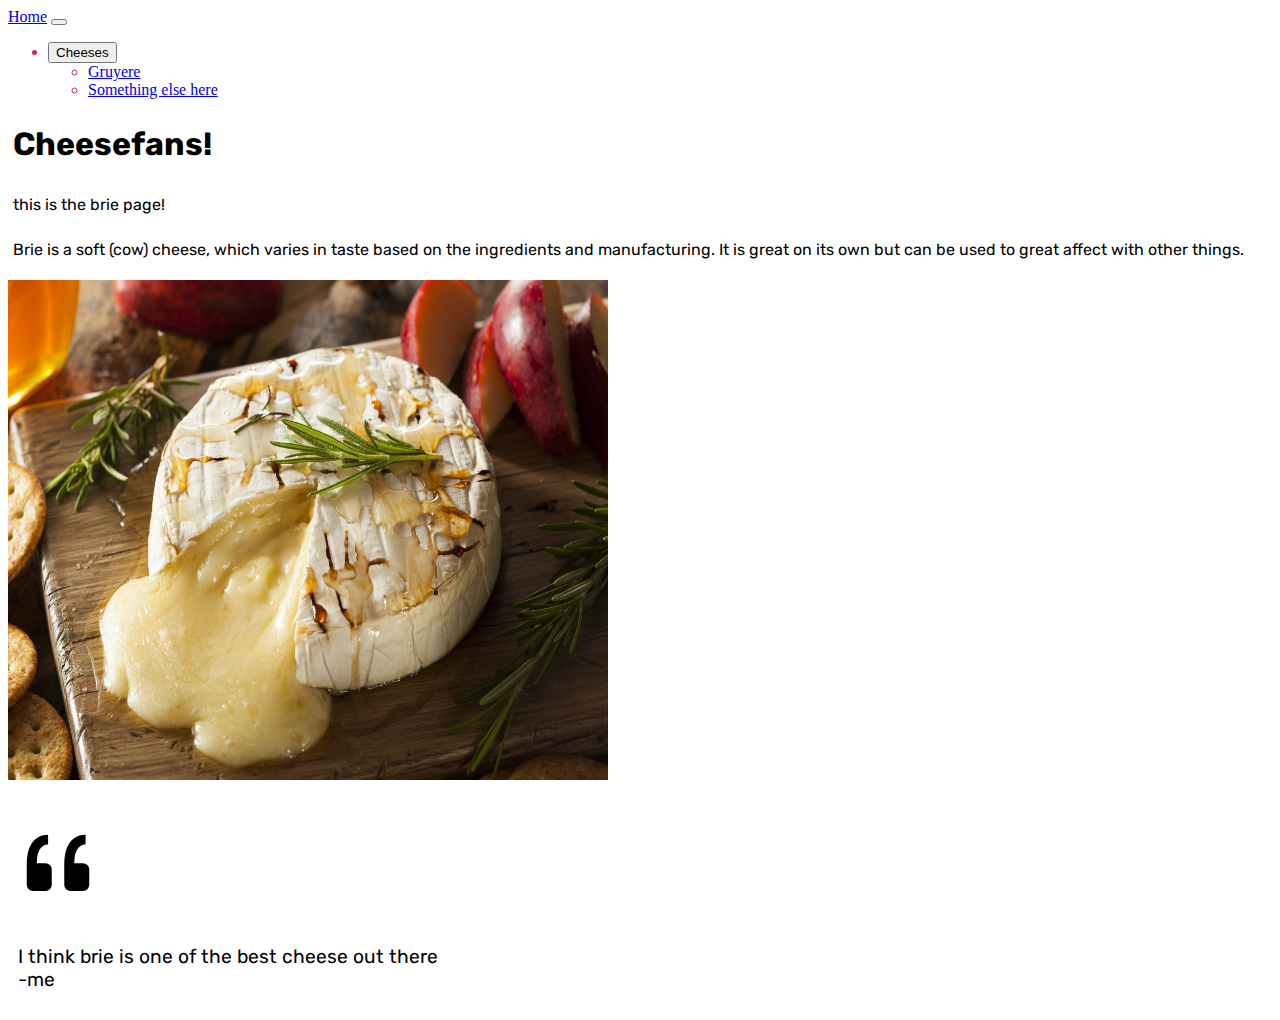
==== Brie/index.html @ 6b05e2bd "skibidi toilet" ====
<head>
    <meta charset="utf-8">
    <meta name="viewport" content="width=device-width, initial-scale=1">
    <title>Cheesefans</title>
    <link href="https://cdn.jsdelivr.net/npm/bootstrap@5.3.2/dist/css/bootstrap.min.css" rel="stylesheet" integrity="sha384-T3c6CoIi6uLrA9TneNEoa7RxnatzjcDSCmG1MXxSR1GAsXEV/Dwwykc2MPK8M2HN" crossorigin="anonymous">
    <link rel="apple-touch-icon" sizes="180x180" href="/apple-touch-icon.png">
    <link rel="icon" type="image/png" sizes="32x32" href="/favicon-32x32.png">
    <link rel="icon" type="image/png" sizes="16x16" href="/favicon-16x16.png">
    <link rel="manifest" href="/site.webmanifest">
    <link rel="mask-icon" href="/safari-pinned-tab.svg" color="#5bbad5">
    <meta name="msapplication-TileColor" content="#da532c">
    <meta name="theme-color" content="#000000">
    <link href="/style.css" rel="stylesheet"
  </head>
  <body>
    <script src="/index.js"></script>
    <nav id="rasberry" class="navbar navbar-expand-lg navbar-dark bg-dark">
      <div class="container-fluid">
        <a class="navbar-brand" href="/">Home</a>
        <button class="navbar-toggler" type="button" data-bs-toggle="collapse" data-bs-target="#navbarNavDarkDropdown" aria-controls="navbarNavDarkDropdown" aria-expanded="false" aria-label="Toggle navigation">
          <span class="navbar-toggler-icon"></span>
        </button>
        <div class="collapse navbar-collapse" id="navbarNavDarkDropdown">
          <ul class="navbar-nav">
            <li class="nav-item dropdown">
              <button class="btn btn-dark dropdown-toggle" data-bs-toggle="dropdown" aria-expanded="false">
                Cheeses
              </button>
              <ul class="dropdown-menu dropdown-menu-dark">
                <li><a class="dropdown-item" href="/Gruyere/index.html">Gruyere</a></li>
                <li><a class="dropdown-item" href="#">Something else here</a></li>
              </ul>
            </li>
          </ul>
        </div>
      </div>
    </nav>
    <h1 id="beans">Cheesefans!</h1>
    <p id="beans">this is the brie page!</p>
    <p id="beans">Brie is a soft (cow) cheese, which varies in taste based on the ingredients and manufacturing. It is great on its own but can be used to great affect with other things.</p>
    <img src="/Brie/brie.jpeg" class="img-thumbnail" alt="Brie" width="600" height="500"><br><br><br>
    <img src="/quote.svg" class="img-thumbnail" alt="quotation marks" width="100" height="100">
    <p id="skibidi">I think brie is one of the best cheese out there <br>-me</p>
    <script src="https://cdn.jsdelivr.net/npm/bootstrap@5.3.2/dist/js/bootstrap.bundle.min.js" integrity="sha384-C6RzsynM9kWDrMNeT87bh95OGNyZPhcTNXj1NW7RuBCsyN/o0jlpcV8Qyq46cDfL" crossorigin="anonymous"></script>
  </body>
</html>
---- style.css ----
@import url('https://fonts.googleapis.com/css2?family=Rubik&display=swap');
#beans{
    font-family: 'Rubik', sans-serif;
    padding: 5px;
}
#skibidi{
    font-family: 'Rubik', sans-serif, bold;
     padding: 10px;
     font-size: larger;
}
#rasberry{
    color: #D81E5B;
}
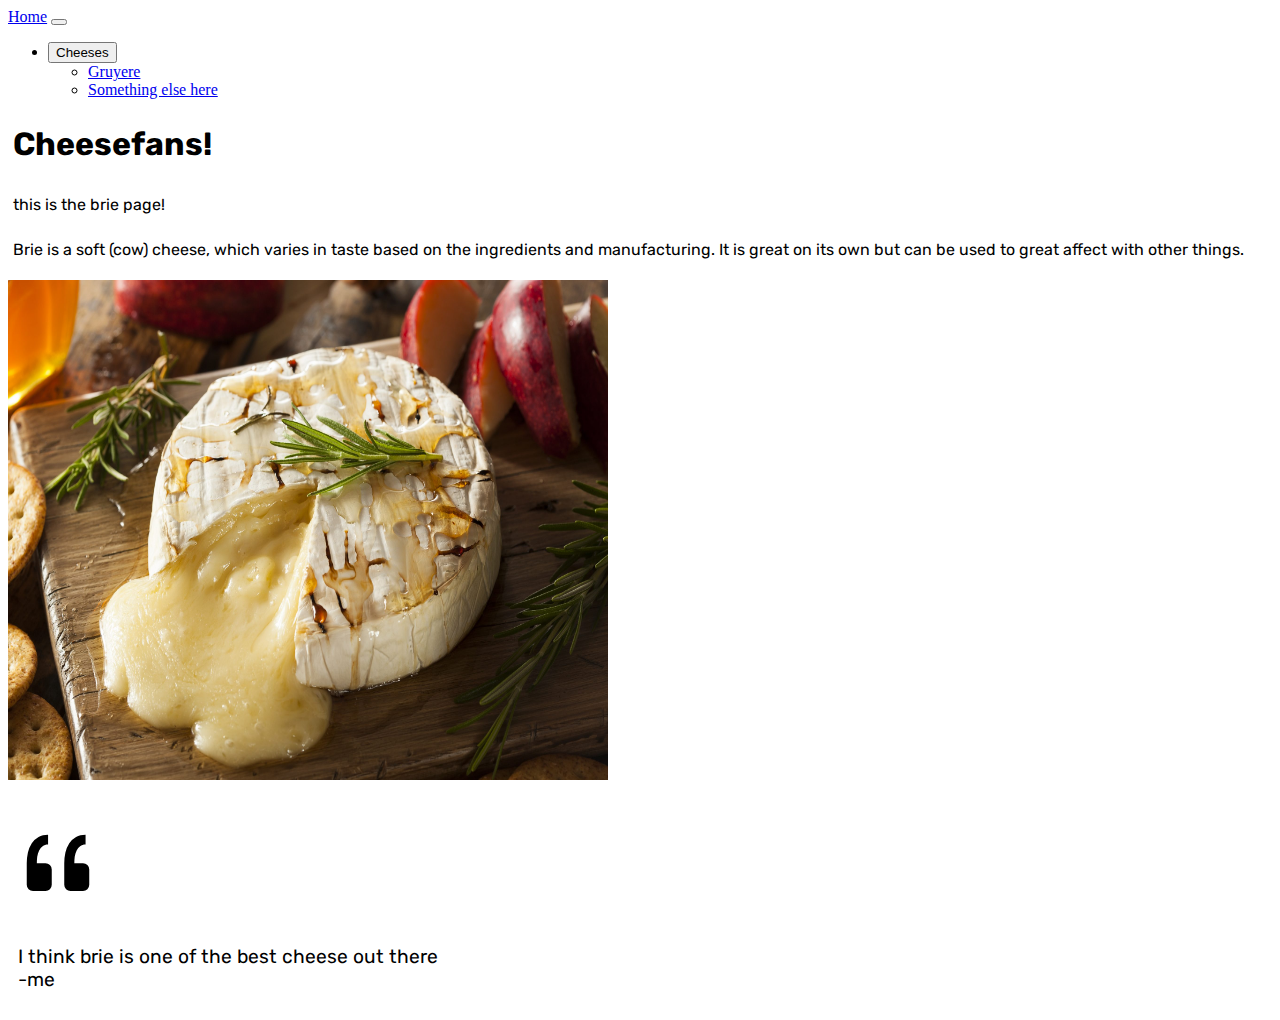
==== commit 6a303c88: "skibidi dop dop yes yes" ====
--- a/Brie/index.html
+++ b/Brie/index.html
@@ -14,7 +14,7 @@
   </head>
   <body>
     <script src="/index.js"></script>
-    <nav id="rasberry" class="navbar navbar-expand-lg navbar-dark bg-dark">
+    <nav class="navbar navbar-expand-lg navbar-dark bg-dark">
       <div class="container-fluid">
         <a class="navbar-brand" href="/">Home</a>
         <button class="navbar-toggler" type="button" data-bs-toggle="collapse" data-bs-target="#navbarNavDarkDropdown" aria-controls="navbarNavDarkDropdown" aria-expanded="false" aria-label="Toggle navigation">
--- a/style.css
+++ b/style.css
@@ -10,4 +10,4 @@
 }
 #rasberry{
     color: #D81E5B;
-}+}
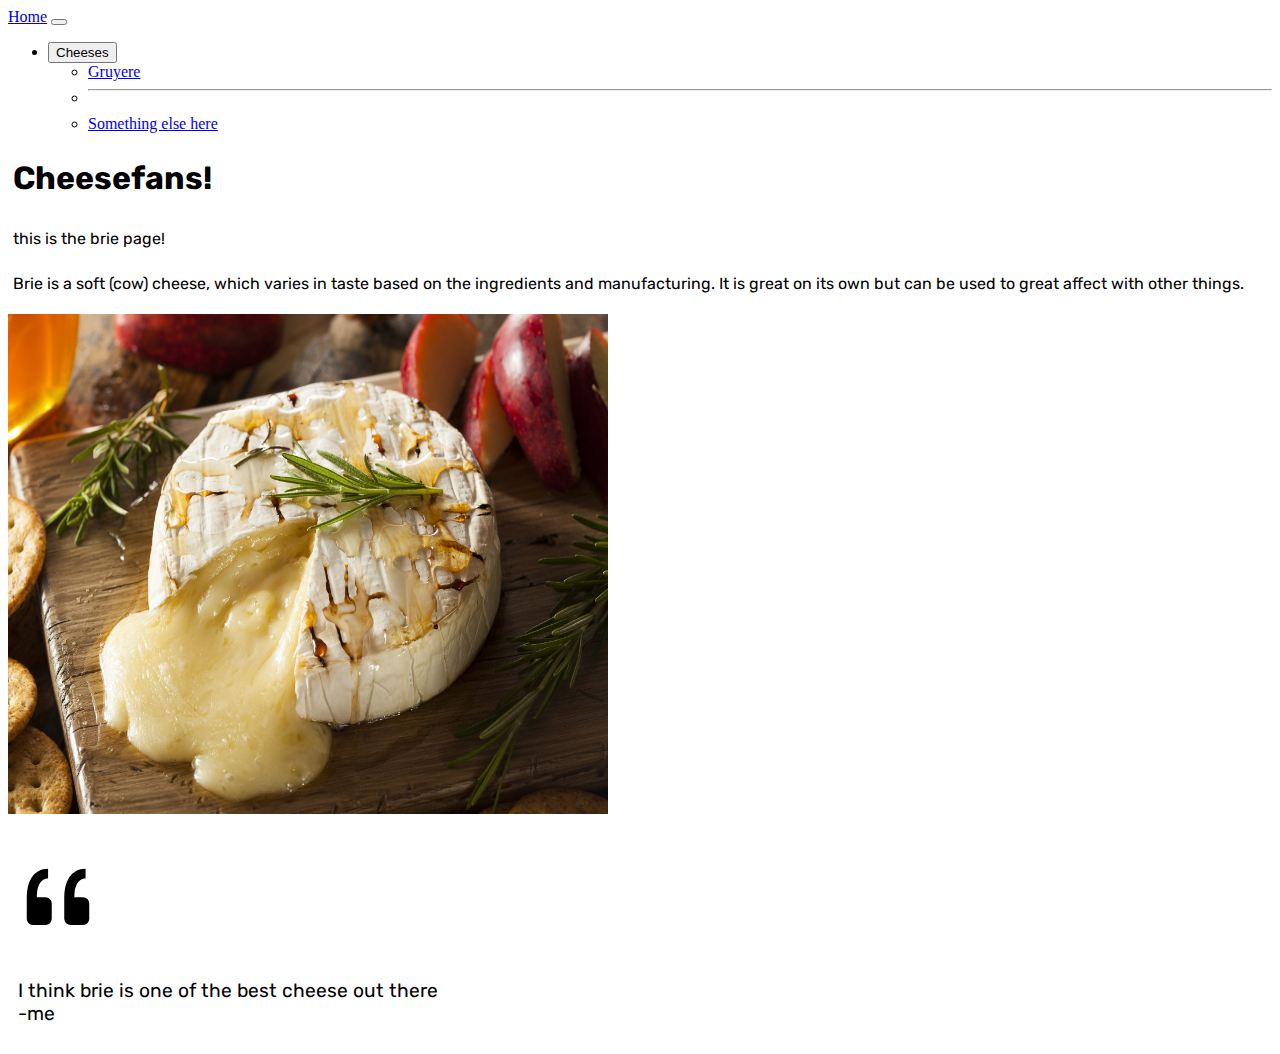
==== commit 8f5e8e12: "YOUR SO SKIBIDI" ====
--- a/Brie/index.html
+++ b/Brie/index.html
@@ -28,6 +28,7 @@
               </button>
               <ul class="dropdown-menu dropdown-menu-dark">
                 <li><a class="dropdown-item" href="/Gruyere/index.html">Gruyere</a></li>
+                <li><hr class="dropdown-divider"></li>
                 <li><a class="dropdown-item" href="#">Something else here</a></li>
               </ul>
             </li>
--- a/style.css
+++ b/style.css
@@ -11,3 +11,6 @@
 #rasberry{
     color: #D81E5B;
 }
+#dropdown-thingy{
+    color: white;
+}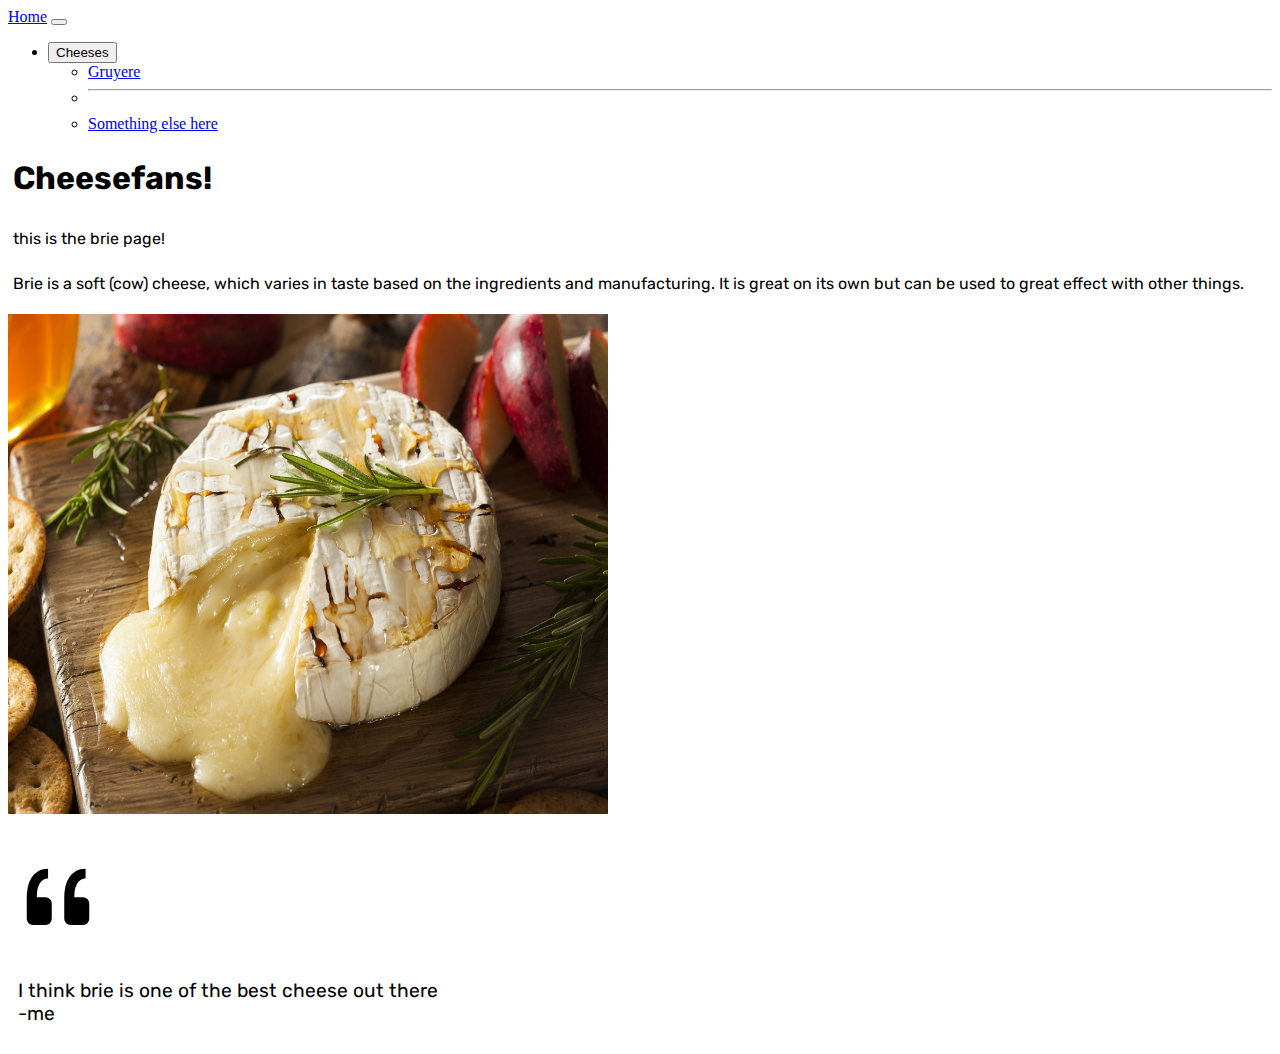
==== commit b34b5443: "skibidi" ====
--- a/Brie/index.html
+++ b/Brie/index.html
@@ -38,7 +38,7 @@
     </nav>
     <h1 id="beans">Cheesefans!</h1>
     <p id="beans">this is the brie page!</p>
-    <p id="beans">Brie is a soft (cow) cheese, which varies in taste based on the ingredients and manufacturing. It is great on its own but can be used to great affect with other things.</p>
+    <p id="beans">Brie is a soft (cow) cheese, which varies in taste based on the ingredients and manufacturing. It is great on its own but can be used to great effect with other things.</p>
     <img src="/Brie/brie.jpeg" class="img-thumbnail" alt="Brie" width="600" height="500"><br><br><br>
     <img src="/quote.svg" class="img-thumbnail" alt="quotation marks" width="100" height="100">
     <p id="skibidi">I think brie is one of the best cheese out there <br>-me</p>
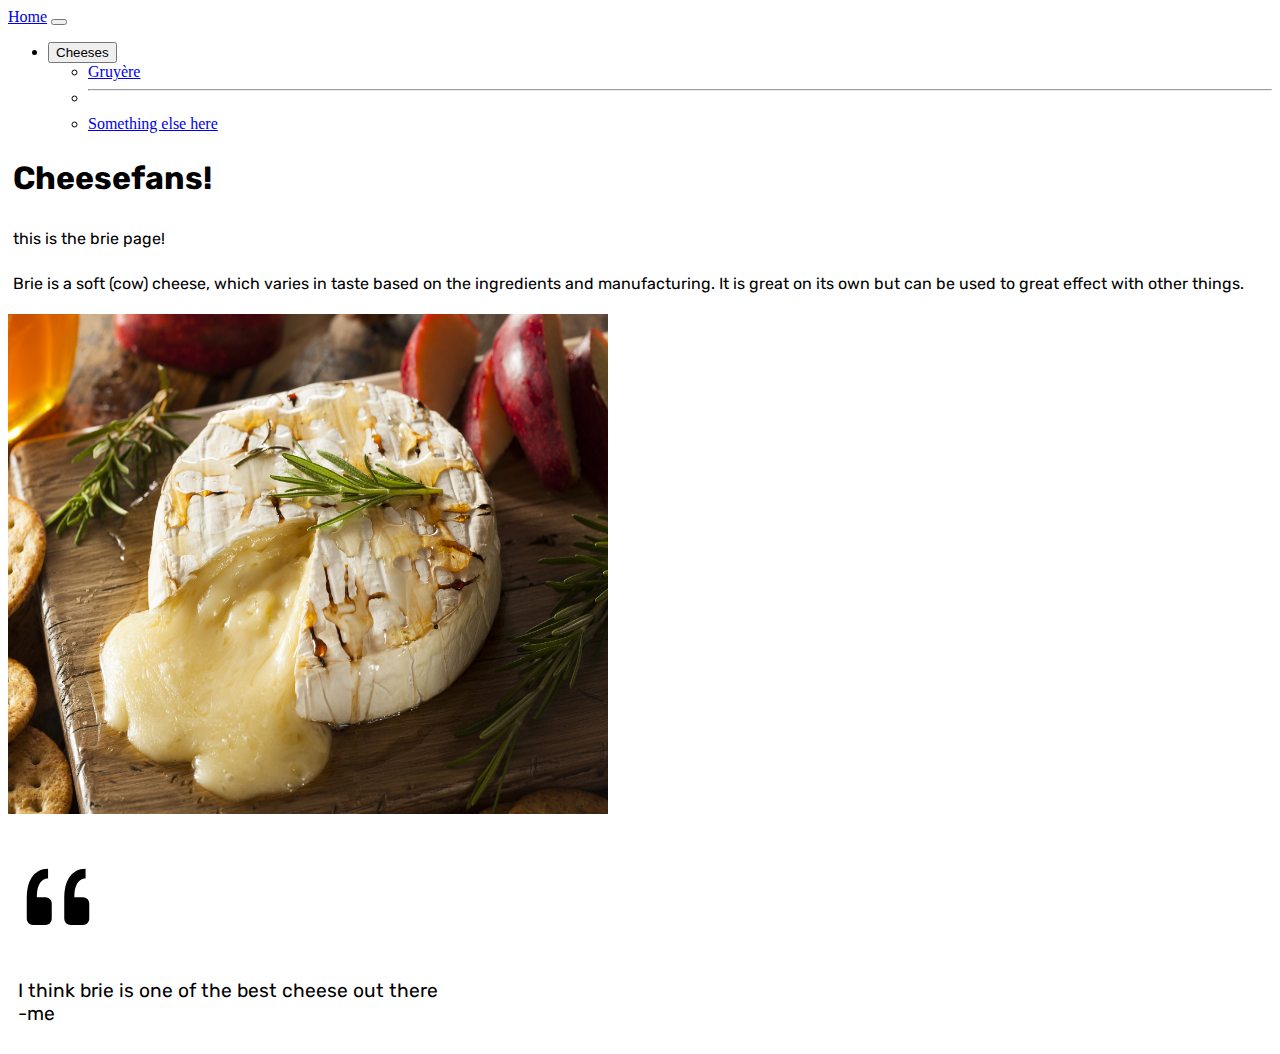
==== commit 8187b0c3: "gruyère accents" ====
--- a/Brie/index.html
+++ b/Brie/index.html
@@ -27,7 +27,7 @@
                 Cheeses
               </button>
               <ul class="dropdown-menu dropdown-menu-dark">
-                <li><a class="dropdown-item" href="/Gruyere/index.html">Gruyere</a></li>
+                <li><a class="dropdown-item" href="/Gruyere/index.html">Gruyère</a></li>
                 <li><hr class="dropdown-divider"></li>
                 <li><a class="dropdown-item" href="#">Something else here</a></li>
               </ul>
